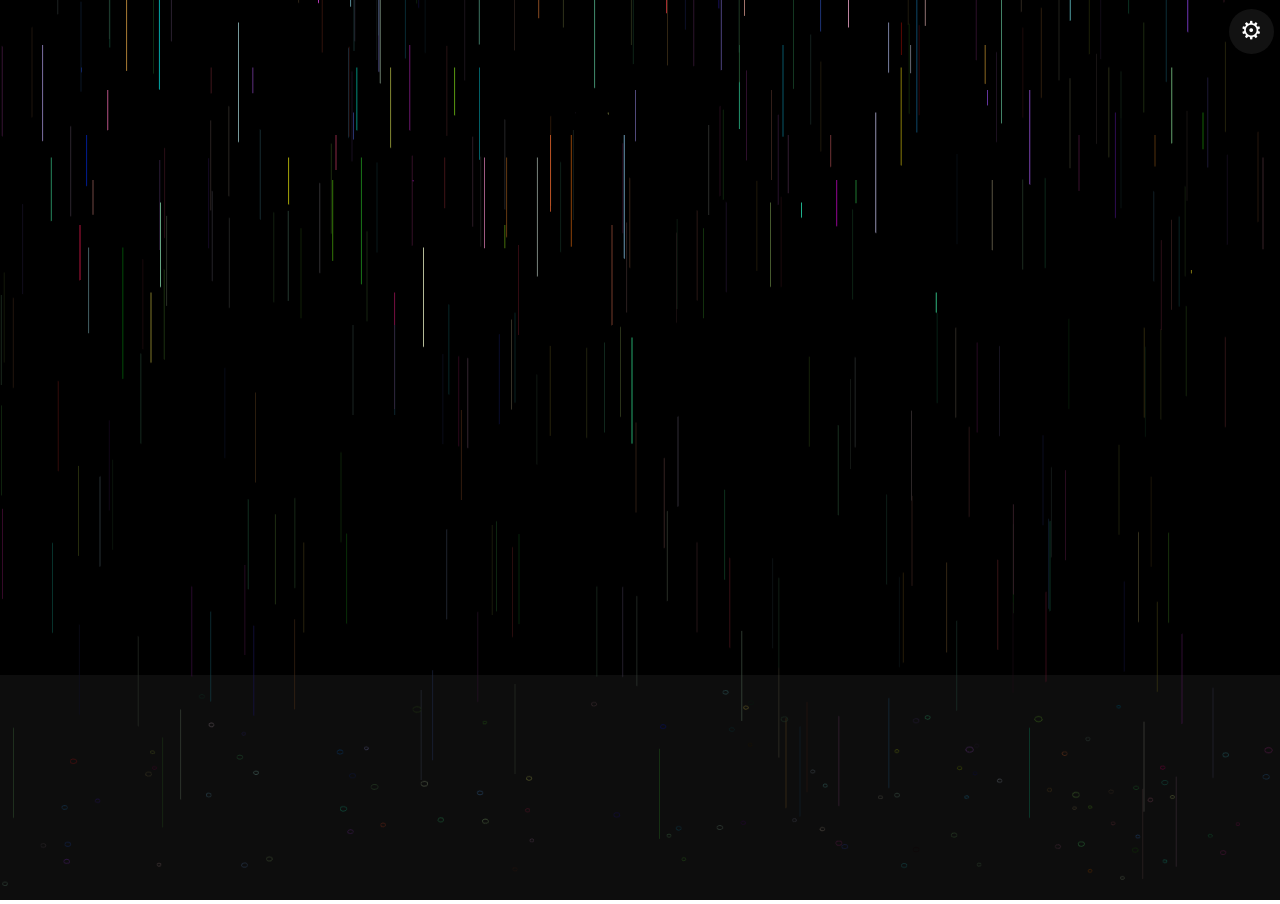
==== index.html @ 8748dce8 "reorganized directory" ====
<!DOCTYPE html>
<html lang="en">
  <head>
    <meta charset="utf-8" />
    <title>Lab 5</title>
    <link rel="stylesheet" href="style.css">
  </head>

  <body onload="main()">
    <canvas id="webgl" width="1920" height="1080" autofocus>
    Please use a browser that supports "canvas"
    </canvas>
    <button id="settingsButton"><span style = "transform: translateY(-2.8%);">⚙</span></button>
    <div id="settings" style="display: none;">
      <div>
        <h4 id="num_drops_label">Rain Drops: </h4>
        <input type="text" id="num_drops_textbox">
      </div>
      <input type="range" id="num_drops_slider" min="0" max="1000">
      
      <div>
        <h4 id="rain_speed_label">Rain Speed: </h4>
        <input type="text" id="rain_speed_textbox">
      </div>
      <input type="range" id="rain_speed_slider" min="1" max="3">
      
      <div>
        <h4 id="ripple_detail_label">Ripple Detail: </h4>
        <input type="text" id="ripple_detail_textbox">
      </div>
      <input type="range" id="ripple_detail_slider" min="3" max="20">
    </div>

    <audio autoplay loop>
      <source src="./public/rain.wav" type="audio/mpeg">
      Your browser does not support the audio element.
    </audio>

    <script src="./lib/webgl-utils.js"></script>
    <script src="./lib/webgl-debug.js"></script>
    <script src="./lib/cuon-utils.js"></script>
    <script src="./lib/cuon-matrix.js"></script>
    <script src="script.js"></script>
  </body>
</html>
---- style.css ----
* {
    margin: 0;
    padding: 0;
    box-sizing: border-box;
    color:white;
    font-family:Verdana, Geneva, Tahoma, sans-serif;
}
html, body {
    width: 100%;
    height: 100%;
    overflow: hidden; 
}
canvas {
    width: 100%;
    height: 100%;
    top: 0;
    left: 0;
}
#settingsButton {
    position: absolute;
    top: 1%;
    right: 0.5%;
    height:5%;
    aspect-ratio: 1 / 1;
    z-index: 10;

    border-radius: 50%;
    background-color: rgba(25, 25, 25, 0.75); 
    color: white;
    border: none;
    font-size: 25px;

    cursor: pointer;
    transition: background-color 0.2s ease, transform 0.1s ease;

    display: inline-flex;
    align-items: center;
    justify-content: center;
}
#settingsButton:hover {
    background-color: rgba(40, 40, 40, 0.75); 
}
#settingsButton:active {
    transform: scale(0.95);
}
#settings{
    position: absolute;
    top: 1%;
    right: 3.5%;
    height:fit-content;
    width: 13%;
    z-index: 10;
    padding: 1%;

    display: flex;
    flex-direction: column;
    align-items: center;
    justify-content: center;
    
    background-color: rgba(20, 20, 20, 0.75); 
    border-radius: 2%;
}
#settings > div {
  display: flex;
  align-items: center;
  justify-content: center;
  gap: 2%;
}

input[type="text"]{
    height:100%;
    display: inline-block;
    width: 30%;
    background-color: rgba(40, 40, 40, 0.75);
    border: none;
    border-radius: 5%;
    padding:2%;
    margin:2%;
    text-align: center;
    cursor: text;
    font-size: 16px;
}
input[type="text"]:focus {
    outline: none;
}
input[type="range"]:hover {
    cursor: pointer;
}
h4 { 
    white-space: nowrap;
    cursor: default;
}
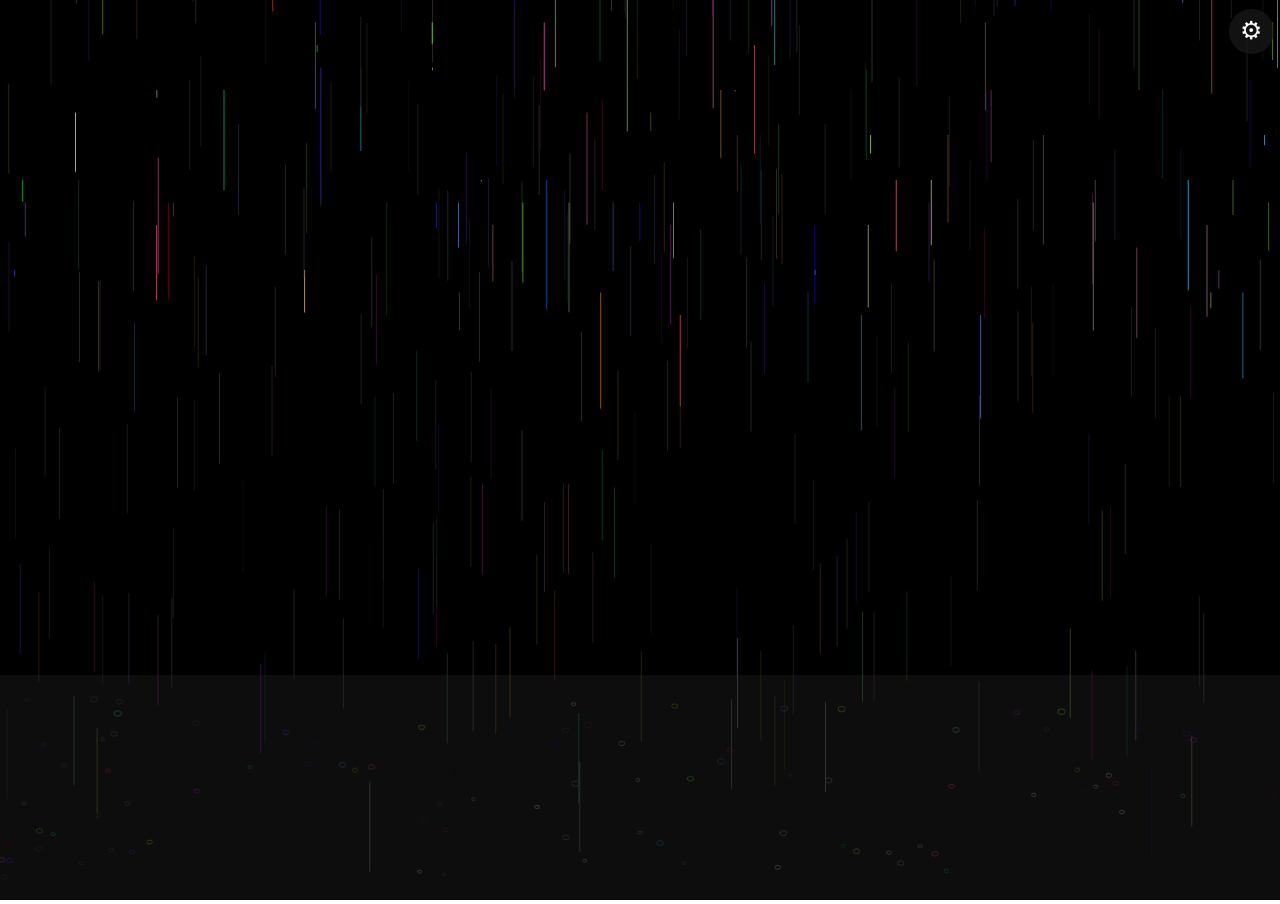
==== commit 770b8bf3: "change title" ====
--- a/index.html
+++ b/index.html
@@ -2,7 +2,7 @@
 <html lang="en">
   <head>
     <meta charset="utf-8" />
-    <title>Lab 5</title>
+    <title>Color Storm</title>
     <link rel="stylesheet" href="style.css">
   </head>
 
